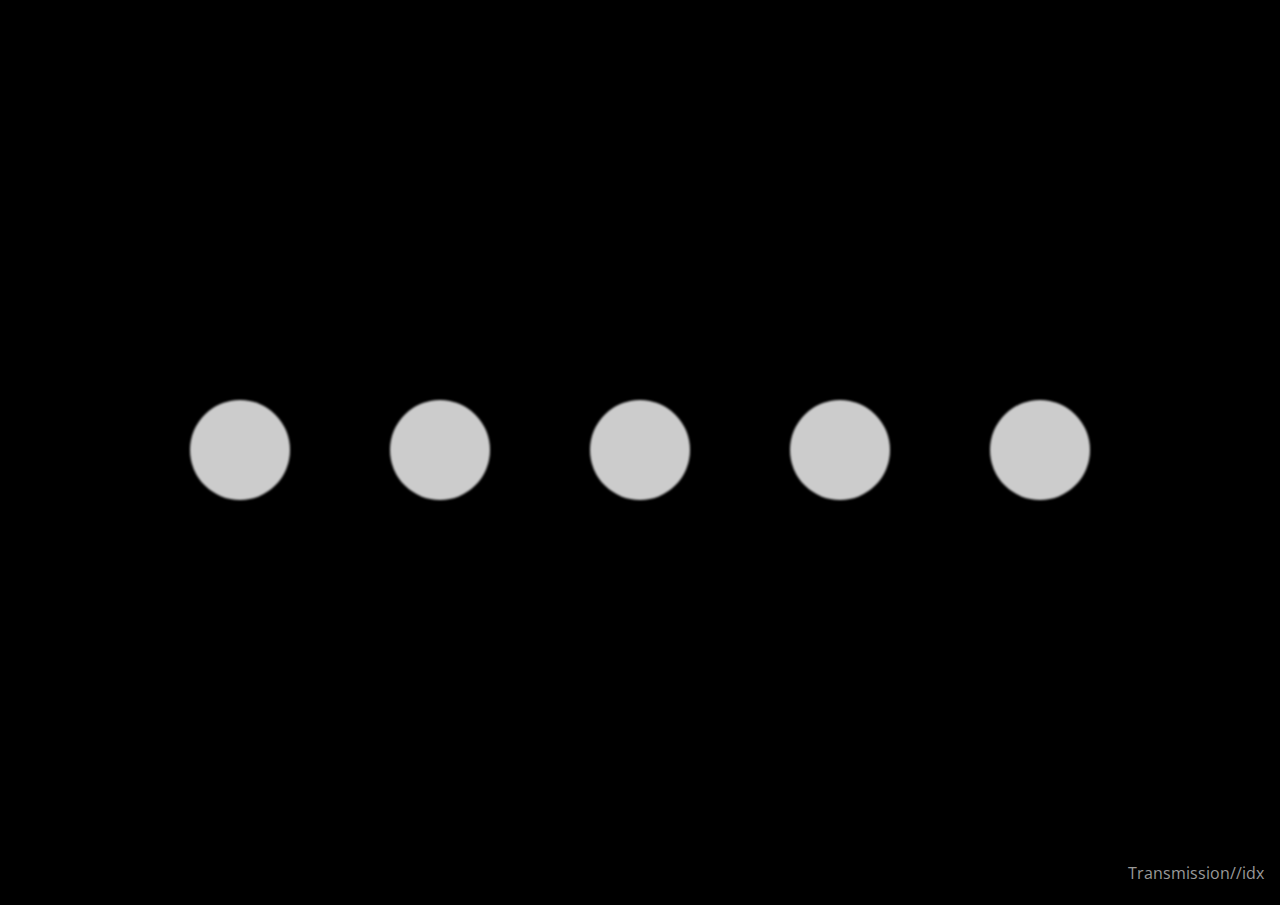
==== t2/index.html @ 90f2b406 "Reboot everything now that I know how it works." ====
<!DOCTYPE html>
<html>
  <head>
    <title>Transmission</title>
    <link href='http://fonts.googleapis.com/css?family=Open+Sans' rel='stylesheet' type='text/css' />
    <link href='css/style.css' rel='stylesheet' type='text/css' />
  </head>
  <body>
    <div id="transmission">
    </div>
    <div id="info">
      Transmission//idx
    </div>
    <script src="js/vendor/jquery-2.0.3.min.js"></script>
    <script src="js/vendor/d3.v3.min.js"></script>
    <script src="js/lib.js"></script>
    <script src="js/index.js"></script>
  </body>
</html>
---- t2/css/style.css ----
body {
  background: #000;
  border: 0px;
  padding: 0px;
  margin: 0px;
  color: #999;
  font-family: 'Open Sans', sans-serif;
}

#info {
  position: absolute;
  bottom: 1em;
  right: 1em;
  text-align: right;
}
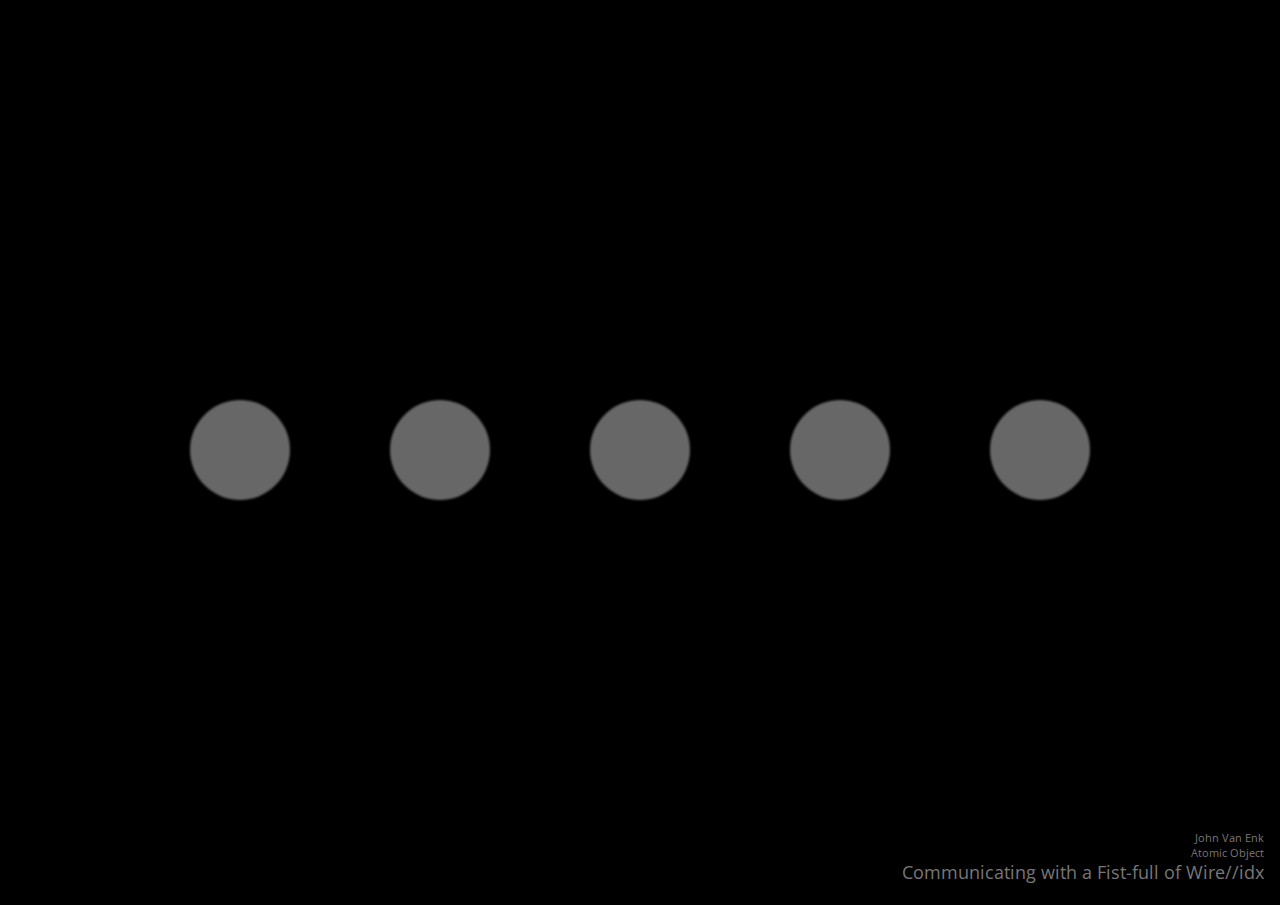
==== commit 7cf008c3: "Index done." ====
--- a/t2/index.html
+++ b/t2/index.html
@@ -9,10 +9,14 @@
     <div id="transmission">
     </div>
     <div id="info">
-      Transmission//idx
+      <div id="name">John Van Enk</div>
+      <div id="company">Atomic Object</div>
+      <div id="title">Communicating with a Fist-full of Wire//idx</div>
     </div>
     <script src="js/vendor/jquery-2.0.3.min.js"></script>
     <script src="js/vendor/d3.v3.min.js"></script>
+    <script src="js/vendor/keyboard.js"></script>
+
     <script src="js/lib.js"></script>
     <script src="js/index.js"></script>
   </body>
--- a/t2/css/style.css
+++ b/t2/css/style.css
@@ -3,7 +3,7 @@
   border: 0px;
   padding: 0px;
   margin: 0px;
-  color: #999;
+  color: #777;
   font-family: 'Open Sans', sans-serif;
 }
 
@@ -13,3 +13,15 @@
   right: 1em;
   text-align: right;
 }
+
+#info > #name {
+  font-size: 0.7em;
+}
+
+#info > #company {
+  font-size: 0.7em;
+}
+
+#title {
+  font-size: 1.1em;
+}
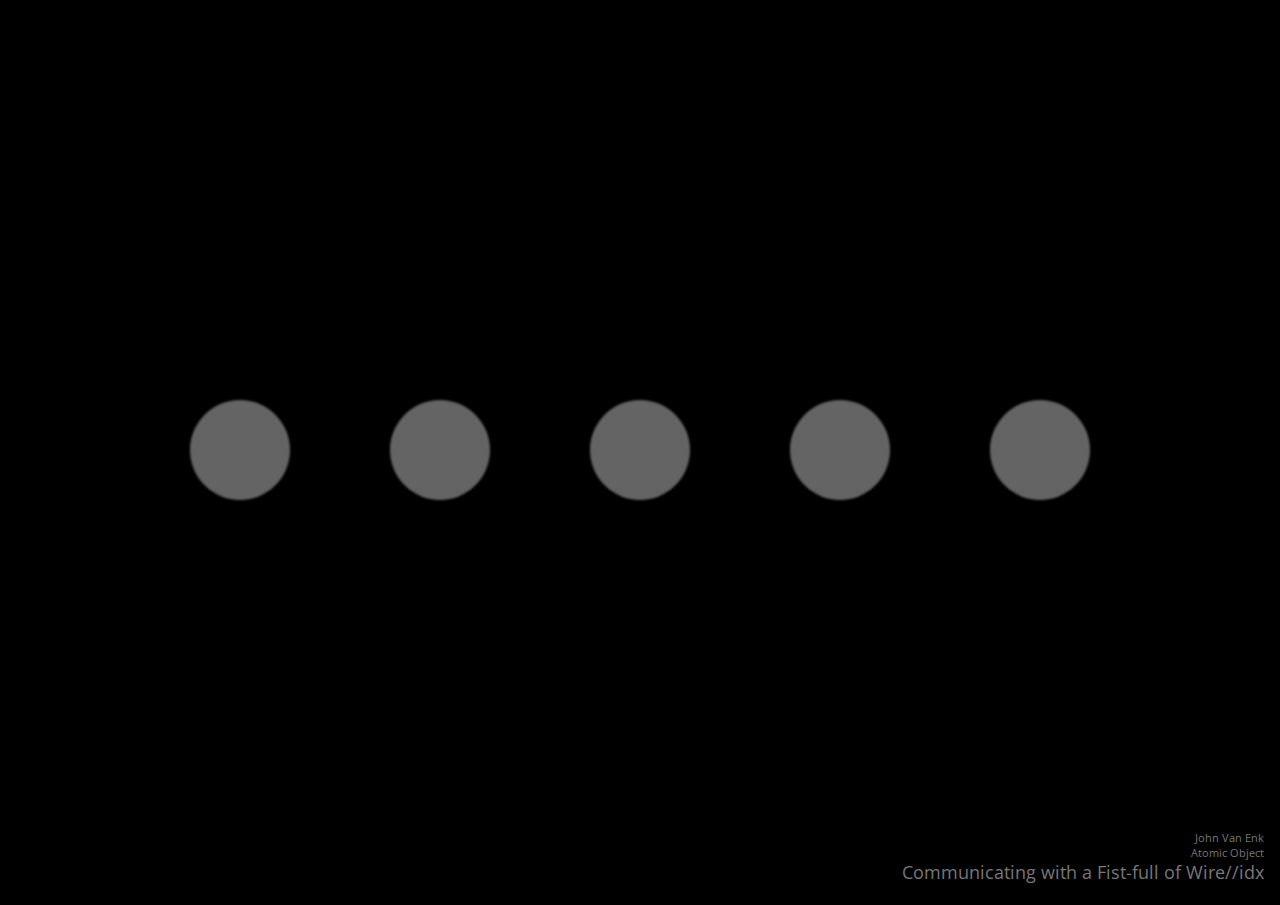
==== commit 22380cbd: "s1 done." ====
--- a/t2/index.html
+++ b/t2/index.html
@@ -1,7 +1,7 @@
 <!DOCTYPE html>
 <html>
   <head>
-    <title>Transmission</title>
+    <title>Communicating with a First-full of Wire</title>
     <link href='http://fonts.googleapis.com/css?family=Open+Sans' rel='stylesheet' type='text/css' />
     <link href='css/style.css' rel='stylesheet' type='text/css' />
   </head>
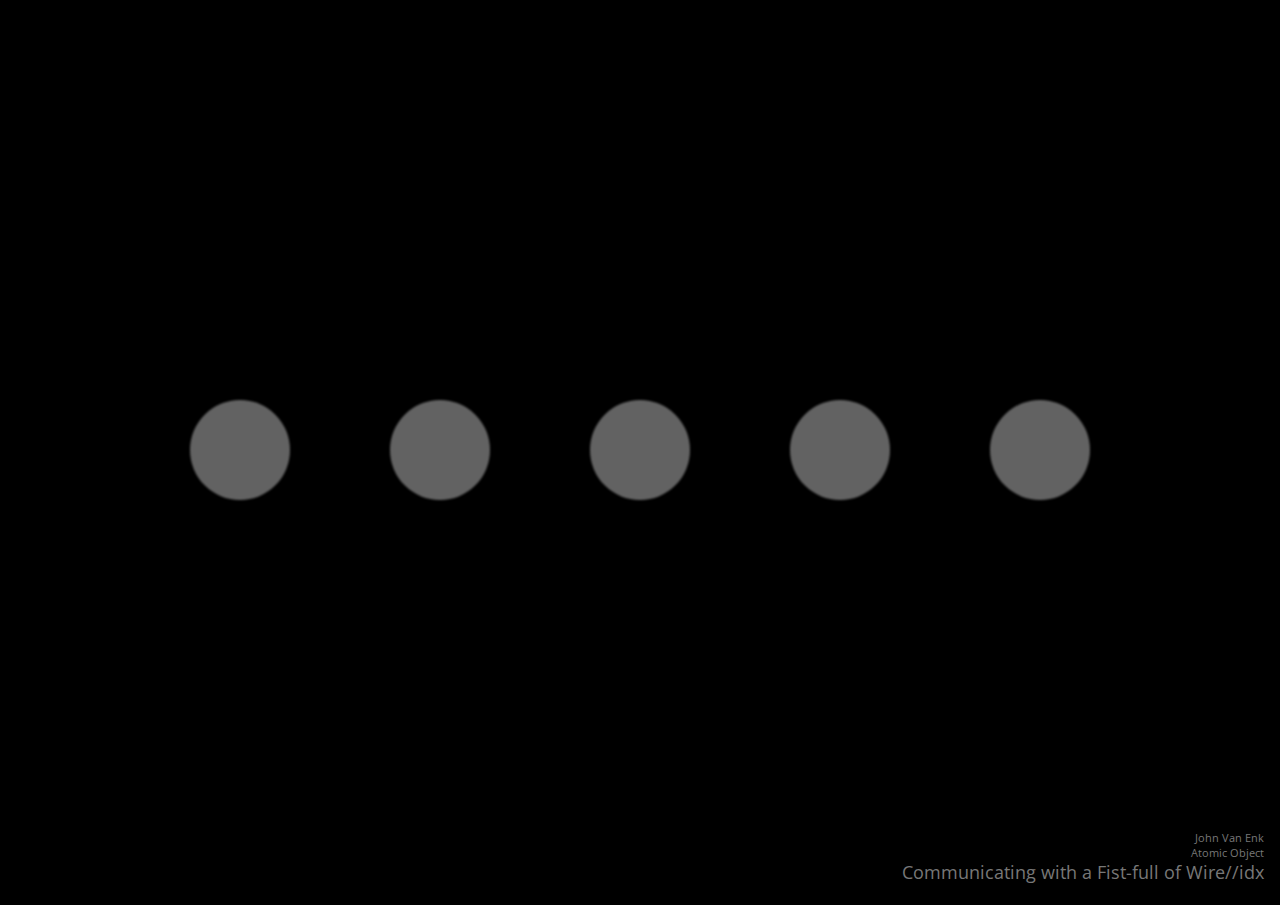
==== commit eb56f704: "Add underscore. Collect history." ====
--- a/t2/index.html
+++ b/t2/index.html
@@ -16,6 +16,7 @@
     <script src="js/vendor/jquery-2.0.3.min.js"></script>
     <script src="js/vendor/d3.v3.min.js"></script>
     <script src="js/vendor/keyboard.js"></script>
+    <script src="js/vendor/underscore-min.js"></script>
 
     <script src="js/lib.js"></script>
     <script src="js/index.js"></script>
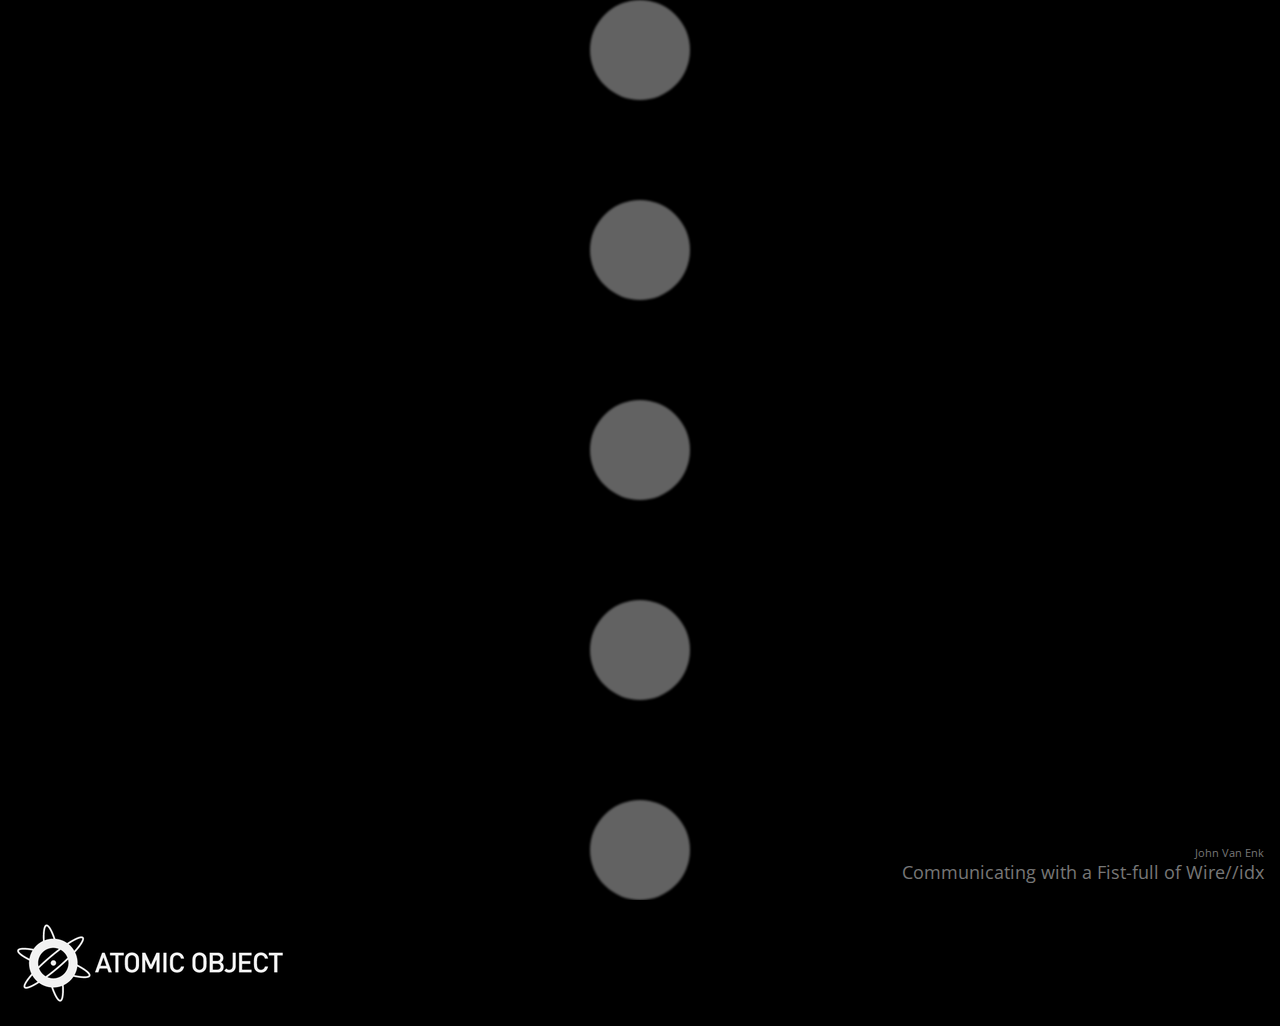
==== commit 65d9f592: "Add logo." ====
--- a/t2/index.html
+++ b/t2/index.html
@@ -10,8 +10,10 @@
     </div>
     <div id="info">
       <div id="name">John Van Enk</div>
-      <div id="company">Atomic Object</div>
       <div id="title">Communicating with a Fist-full of Wire//idx</div>
+    </div>
+    <div id="logo">
+      <img alt="AO Logo" src="AO-wordmark.png" />
     </div>
     <script src="js/vendor/jquery-2.0.3.min.js"></script>
     <script src="js/vendor/d3.v3.min.js"></script>
